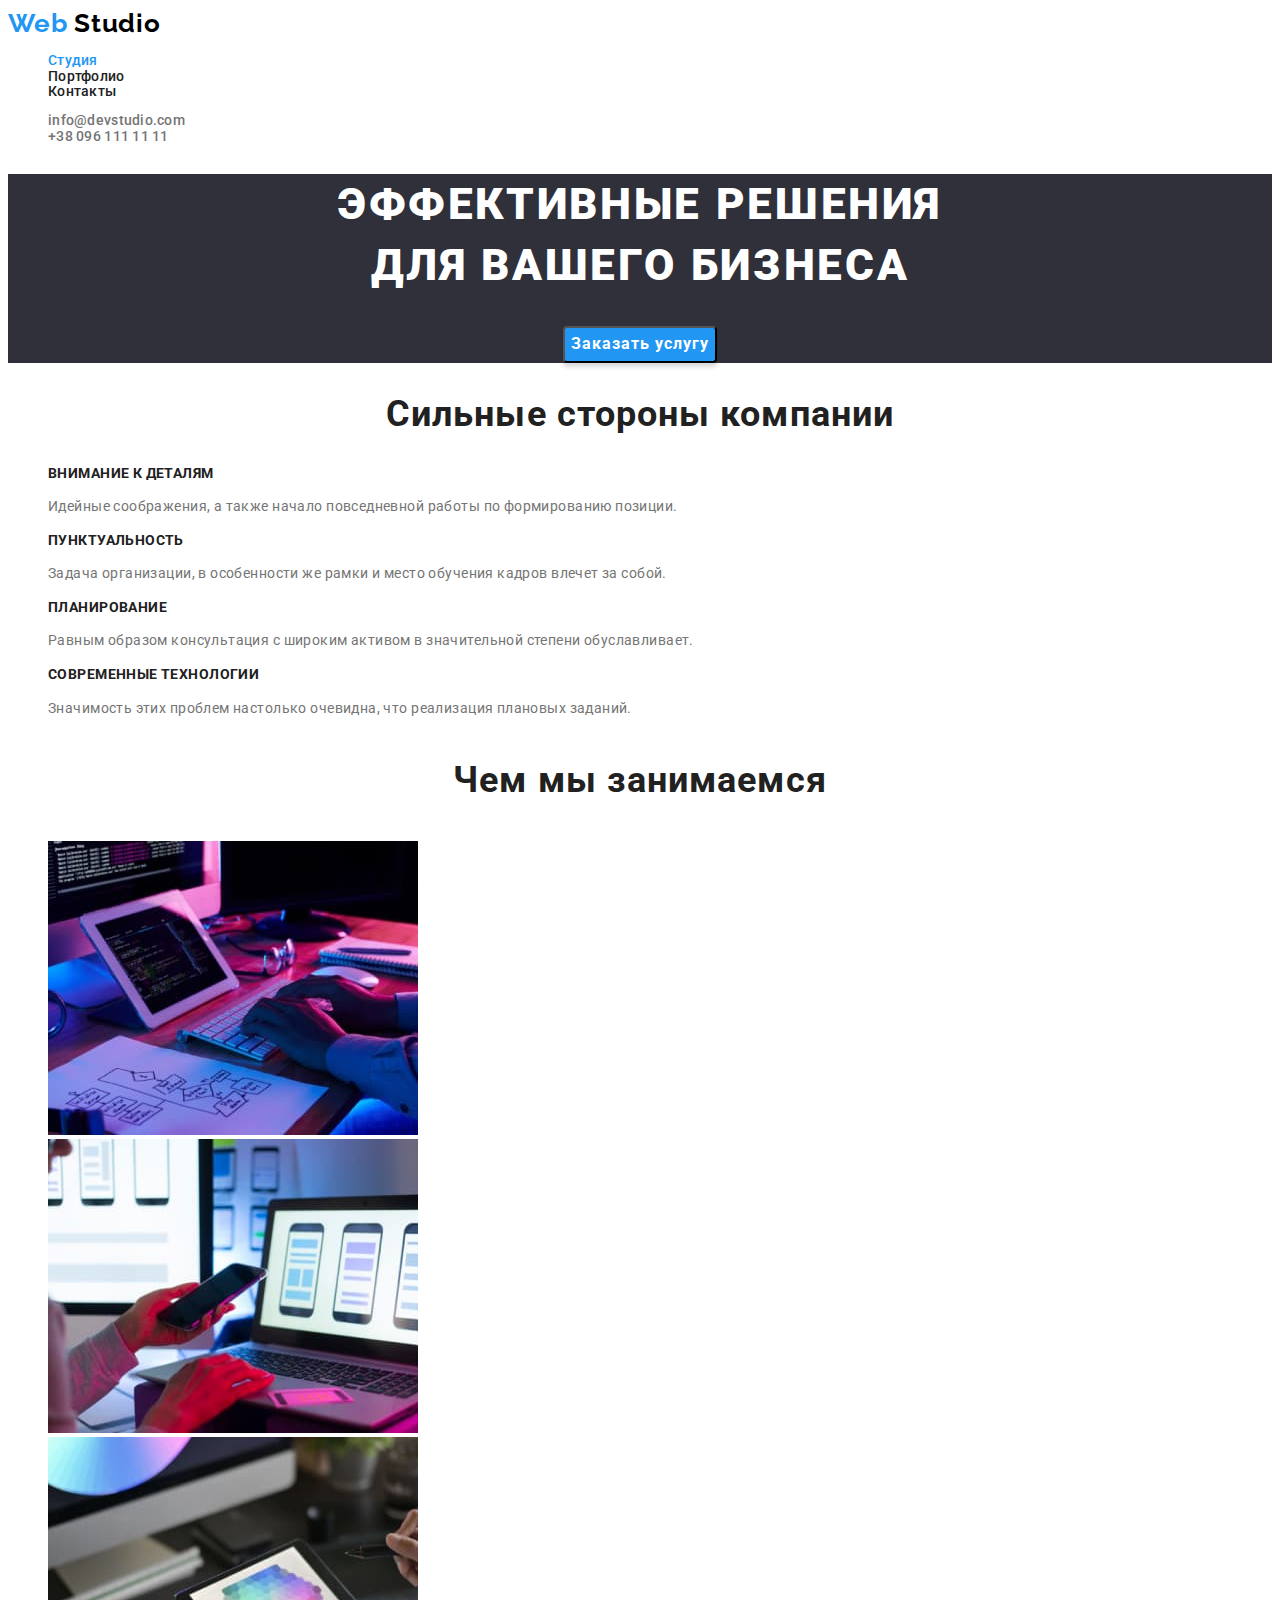
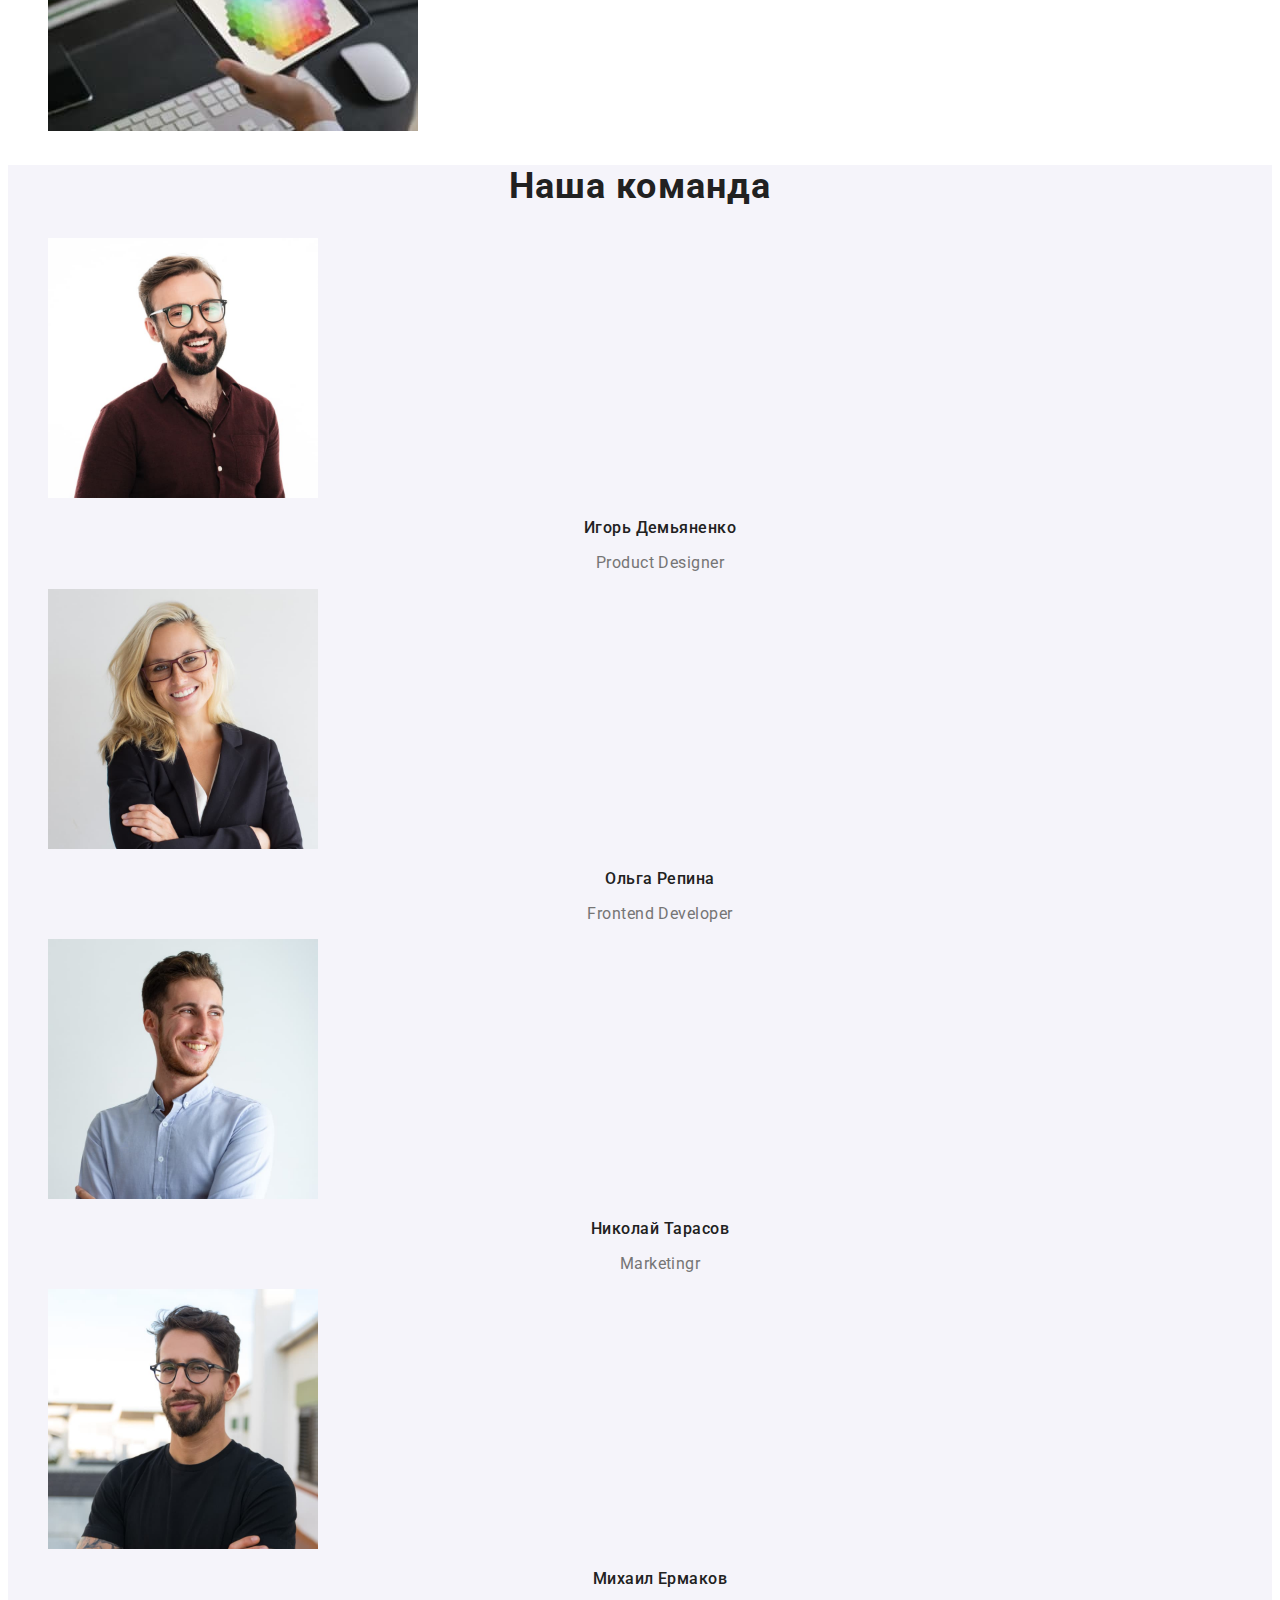
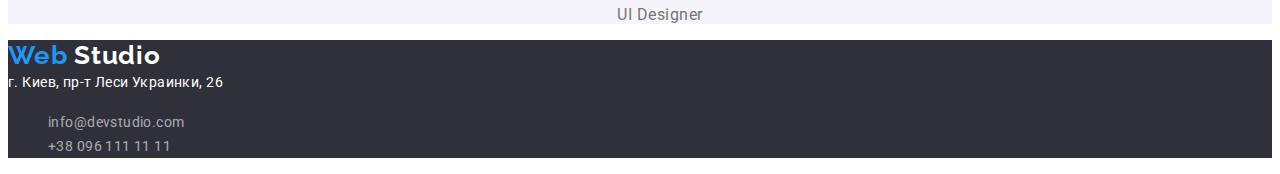
==== index.html @ 1ab51b72 "Initial commit" ====
<!DOCTYPE html>
<html lang="ru">
  <head>
    <meta charset="UTF-8" />
    <meta http-equiv="X-UA-Compatible" content="IE=edge" />
    <meta name="viewport" content="width=device-width, initial-scale=1.0" />
    <title>Document</title>
    <link
      href="https://fonts.googleapis.com/css2?family=Raleway:wght@700&family=Roboto:wght@400;500;700;900&display=swap"
      rel="stylesheet"
    />
    <link rel="stylesheet" href="./css/styles.css" />
  </head>
  <body>
    <!--Шапка сайта-->
    <header class="header">
      <nav class="navigation">
        <a href="./index.html" class="logo">
          Web
          <span class="after-logo"> Studio </span>
        </a>
        <ul class="header-list">
          <li class="item">
            <a href="./index.html" class="link-current"> Студия </a>
          </li>
          <li class="item">
            <a href="./portfolio.html" class="link"> Портфолио </a>
          </li>
          <li class="item"><a href="" class="link"> Контакты </a></li>
        </ul>
      </nav>
      <ul class="auth-nav">
        <li class="auth-nav-item">
          <a href="mailtoinfo@devstudio.com" class="link">
            info@devstudio.com
          </a>
        </li>
        <li class="auth-nav-item">
          <a href="tel:+380961111111" class="link"> +38 096 111 11 11 </a>
        </li>
      </ul>
    </header>
    <main>
      <!--Герой-->
      <section class="hero">
        <h1 class="hero-title">
          Эффективные решения <br />
          для вашего бизнеса
        </h1>
        <input type="button" value="Заказать услугу" class="hero-button" />
      </section>
      <!--Сильные стороны компании-->
      <section class="feature-section">
        <h2 class="feature-section-title">Сильные стороны компании</h2>
        <ul class="feature-section-list">
          <li class="feature-section-item">
            <h3 class="feature-section-titles">Внимание к деталям</h3>
            <p>
              Идейные соображения, а также начало повседневной работы по
              формированию позиции.
            </p>
          </li>
          <li class="feature-section-item">
            <h3 class="feature-section-titles">Пунктуальность</h3>
            <p>
              Задача организации, в особенности же рамки и место обучения кадров
              влечет за собой.
            </p>
          </li>
          <li class="feature-section-item">
            <h3 class="feature-section-titles">Планирование</h3>
            <p>
              Равным образом консультация с широким активом в значительной
              степени обуславливает.
            </p>
          </li>
          <li class="feature-section-item">
            <h3 class="feature-section-titles">Современные технологии</h3>
            <p>
              Значимость этих проблем настолько очевидна, что реализация
              плановых заданий.
            </p>
          </li>
        </ul>
      </section>
      <!--Профиль компании-->
      <section class="profile-section">
        <h2 class="profile-section-title">Чем мы занимаемся</h2>
        <ul class="profile-section-list">
          <li class="profile-section-item">
            <img src="./images/studio/box1.jpg" alt="блок 1" width="370" />
          </li>
          <li class="profile-section-item">
            <img src="./images/studio/box2.jpg" alt="блок 2" width="370" />
          </li>
          <li class="profile-section-item">
            <img src="./images/studio/box3.jpg" alt="блок 3" width="370" />
          </li>
        </ul>
      </section>
      <!--Команда компании-->
      <section class="team-section">
        <h2 class="team-section-title">Наша команда</h2>
        <ul class="team-section-list">
          <li class="team-section-item">
            <img
              src="./images/studio/foto1.jpg"
              alt="фото Демьяненко"
              width="270"
            />
            <h3 class="member-section-title">Игорь Демьяненко</h3>
            <p class="team-section-text">Product Designer</p>
          </li>
          <li class="team-section-item">
            <img
              src="./images/studio/foto2.jpg"
              alt="фото Репина"
              width="270"
            />
            <h3 class="member-section-title">Ольга Репина</h3>
            <p class="team-section-text">Frontend Developer</p>
          </li>
          <li>
            <img
              src="./images/studio/foto3.jpg"
              alt="фото Тарасов"
              width="270"
            />
            <h3 class="member-section-title">Николай Тарасов</h3>
            <p class="team-section-text">Marketingr</p>
          </li>
          <li class="team-section-item">
            <img
              src="./images/studio/foto4.jpg"
              alt="фото Ермаков"
              width="270"
            />
            <h3 class="member-section-title">Михаил Ермаков</h3>
            <p class="team-section-text">UI Designer</p>
          </li>
        </ul>
      </section>
    </main>
    <!--Футер-->
    <footer class="footer">
      <a href="./index.html" class="logo">
        Web
        <span class="after-logo"> Studio </span>
      </a>
      <address class="footer-address">г. Киев, пр-т Леси Украинки, 26</address>
      <ul class="footer-list">
        <li class="footer-item">
          <a href="mailtoinfo@devstudio.com" class="footer-link">
            info@devstudio.com
          </a>
        </li>
        <li class="footer-item">
          <a href="tel:+380961111111" class="footer-link">
            +38 096 111 11 11
          </a>
        </li>
      </ul>
    </footer>
  </body>
</html>
---- css/styles.css ----
/* колір кнопок/заголовків #212121 */
/* колір логотип синій #2196F3 */
/* колір тексту/посилань #757575 */
/* колір адрес/герой #FFFFFF */
/* кольорова гама футера background: #2F303A */
/* кольорова гама листа #FFFFFF */
/* колір посилань футер color: rgba(255, 255, 255, 0.6) */
/* кольоровий фон наша команда background: #F5F4FA */
/* фон героя background: #2F303A */

/* СТУДИЯ */
:root {
  --primary-text-color: #757575;
  --primary-title-color: #212121;
}

body {
  background-color: #ffffff;
  color: #757575;
  font-family: "roboto", serif;
}
/* .elementCursorPointer {
    cursor: pointer;
} */

/* logo */
.logo {
  font-family: "Raleway", serif;
  font-weight: 700;
  font-size: 26px;
  line-height: 1.2;
  letter-spacing: 0.03em;
  color: #2196f3;
  text-decoration: none;
}
/* .for-logo {
  color: #2196f3;
} */
.after-logo {
  color: black;
}
.list,
.header-list,
.auth-nav {
  list-style: none;
}
.header-list .link-current {
  color: #2196f3;
  text-decoration: none;
}

/* site-nav */
.header-list {
  font-weight: 500;
  font-size: 14px;
  line-height: 1.1;
  letter-spacing: 0.02em;
}
.header-list .link {
  color: var(--primary-title-color);
}
.header-list .link:hover,
.header-list .link:focus {
  color: #2196f3;
}
.auth-nav {
  font-weight: 500;
  font-size: 14px;
  line-height: 1.1;
  letter-spacing: 0.02em;
  color: var(--primary-text-color);
}
.auth-nav .link:hover,
.auth-nav .link:focus {
  color: #2196f3;
}

.link {
  color: var(--primary-text-color);
  text-decoration: none;
}

/* Hero */
.hero {
  background: #2f303a;
  text-align: center;
}
.hero-title {
  color: #ffffff;
  background: #2f303a;
  font-weight: 900;
  font-size: 44px;
  line-height: 1.4;
  text-align: center;
  letter-spacing: 0.06em;
  text-transform: uppercase;
}
.hero-button {
  font-weight: 700;
  font-size: 16px;
  line-height: 1.9;
  letter-spacing: 0.06em;
  color: #ffffff;
  background: #2196f3;
  box-shadow: 0px 4px 4px rgba(0, 0, 0, 0.15);
  border-radius: 4px;
  cursor: pointer;
  font-family: inherit;
  /* margin: 0 auto;
  display: block; */
}

/* Section Сильные стороны компании*/
.feature-section-title {
  font-weight: 700;
  font-size: 36px;
  line-height: 1.2;
  text-align: center;
  letter-spacing: 0.03em;
  color: var(--primary-title-color);
}
.feature-section-titles {
  font-weight: 700;
  font-size: 14px;
  line-height: 1.1;
  letter-spacing: 0.03em;
  text-transform: uppercase;
  color: var(--primary-title-color);
}
.feature-section-list {
  font-size: 14px;
  line-height: 1.7;
  letter-spacing: 0.03em;
  color: var(--primary-text-color);
  list-style: none;
}
/* Профиль компании */
.profile-section-list {
  list-style: none;
}
.profile-section-title {
  font-weight: 700;
  font-size: 36px;
  line-height: 1.7;
  text-align: center;
  letter-spacing: 0.03em;
  color: var(--primary-title-color);
}
/* Команда компании */
.team-section {
  background: #f5f4fa;
}
.team-section-list {
  list-style: none;
}
.team-section-title {
  font-weight: 700;
  font-size: 36px;
  line-height: 1.2;
  text-align: center;
  letter-spacing: 0.03em;
  color: var(--primary-title-color);
}
.member-section-title {
  font-weight: 500;
  font-size: 16px;
  line-height: 1.2;
  text-align: center;
  letter-spacing: 0.03em;
  color: var(--primary-title-color);
}
.team-section-text {
  font-size: 16px;
  line-height: 1.2;
  text-align: center;
  letter-spacing: 0.03em;
  color: var(--primary-text-color);
}
/* Футер */
.footer {
  background: #2f303a;
}
.footer .for-logo {
  font-family: "Raleway", serif;
  font-weight: 700;
  font-size: 26px;
  line-height: 1.2;
  letter-spacing: 0.03em;
  color: #2196f3;
}
.footer .after-logo {
  font-family: "Raleway", serif;
  font-weight: 700;
  font-size: 26px;
  line-height: 1.2;
  letter-spacing: 0.03em;
  color: #ffffff;
}
.footer-address {
  font-style: normal;
  font-size: 14px;
  line-height: 1.7;
  letter-spacing: 0.03em;
  color: #ffffff;
}
.footer-list {
  list-style: none;
}
.footer-item {
  font-size: 14px;
  line-height: 1.7;
  letter-spacing: 0.03em;
}
.footer-link {
  color: rgba(255, 255, 255, 0.6);
  text-decoration: none;
}

/* ПОРТФОЛИО */

.projects-section-title {
  font-weight: 700;
  font-size: 36px;
  line-height: 1.2;
  text-align: center;
  letter-spacing: 0.03em;
  color: black;
}
.projects-section-list {
  list-style: none;
}
.projects-button {
  font-weight: 500;
  font-size: 16px;
  line-height: 1.6;
  text-align: center;
  letter-spacing: 0.03em;
  cursor: pointer;
  font-family: inherit;
}
.projects-button:hover,
.projects-button:focus {
  color: #ffffff;
  background: #2196f3;
}
.projects-section-list-image {
  list-style: none;
}
.projects-title {
  font-weight: 700;
  font-size: 18px;
  line-height: 2;
  letter-spacing: 0.06em;
  color: var(--primary-title-color);
}
.projects-text {
  font-size: 16px;
  line-height: 1.9;
  letter-spacing: 0.03em;
  color: var(--primary-text-color);
}
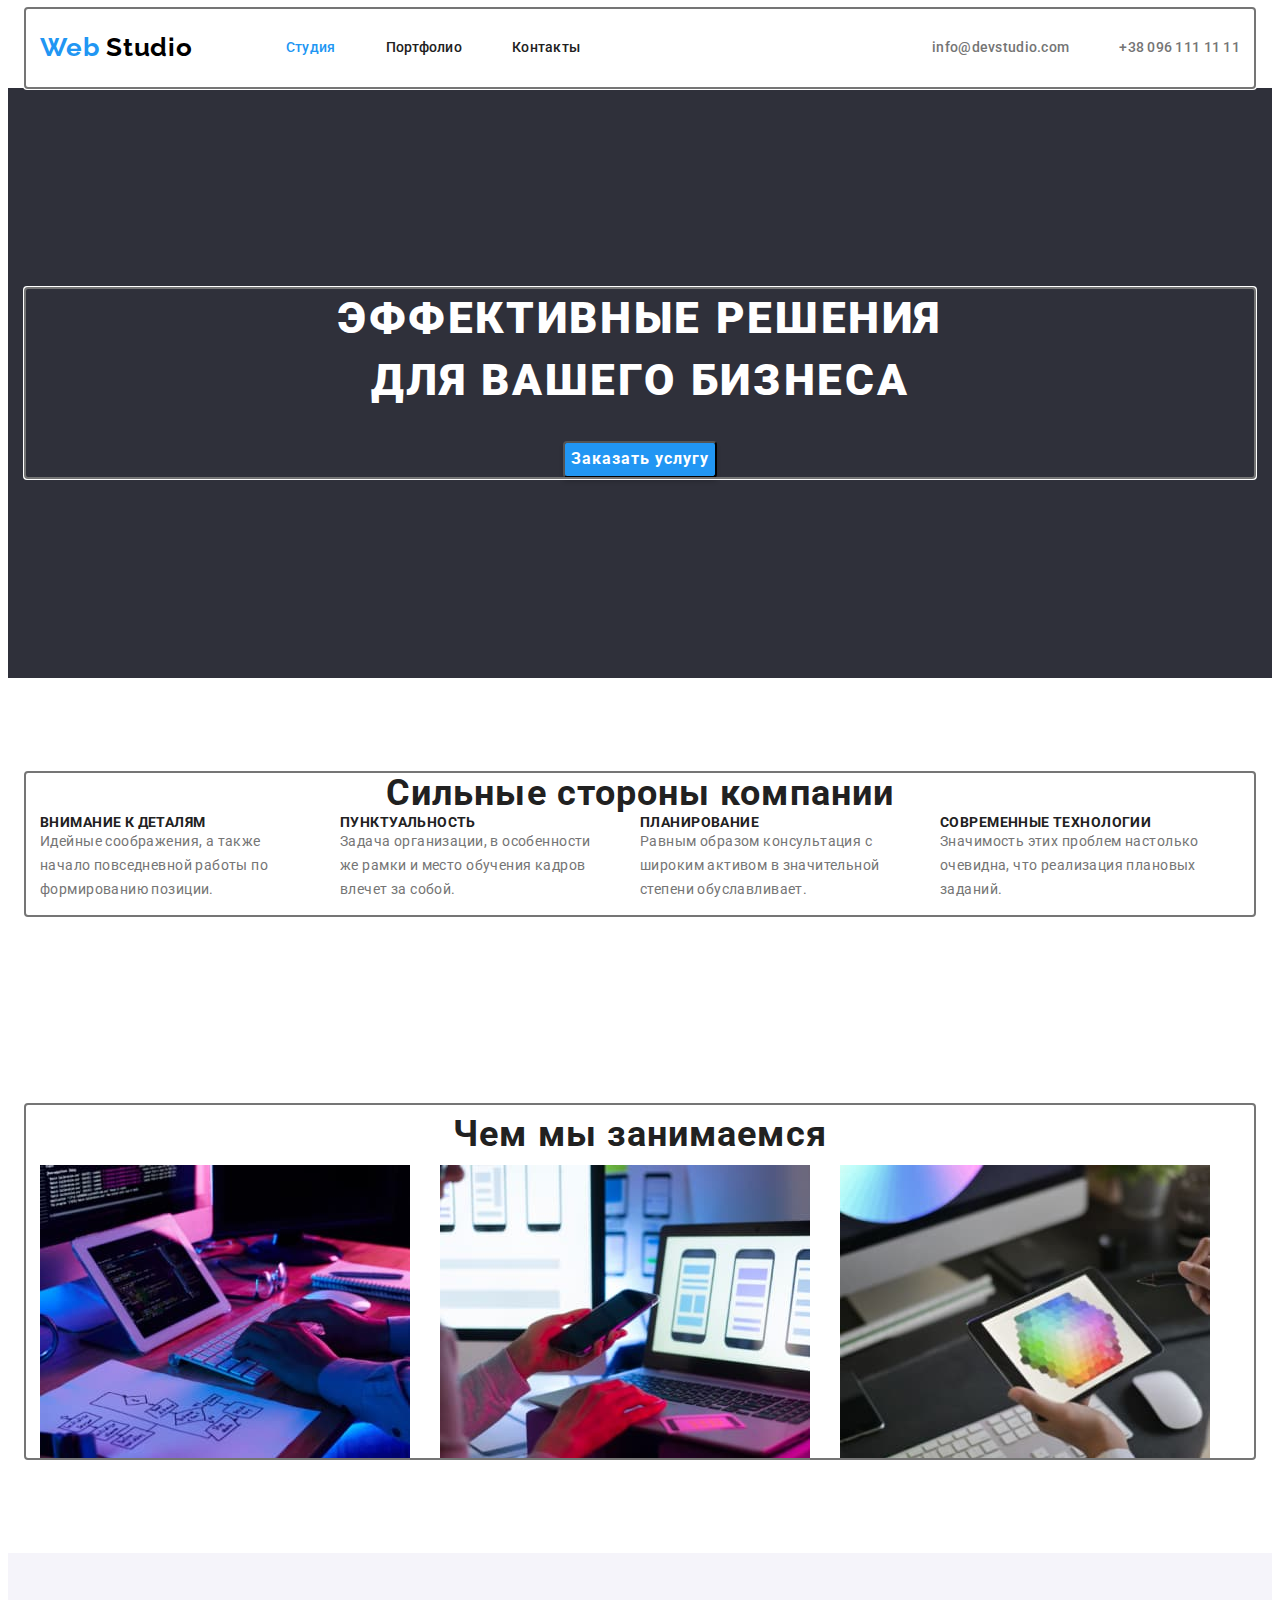
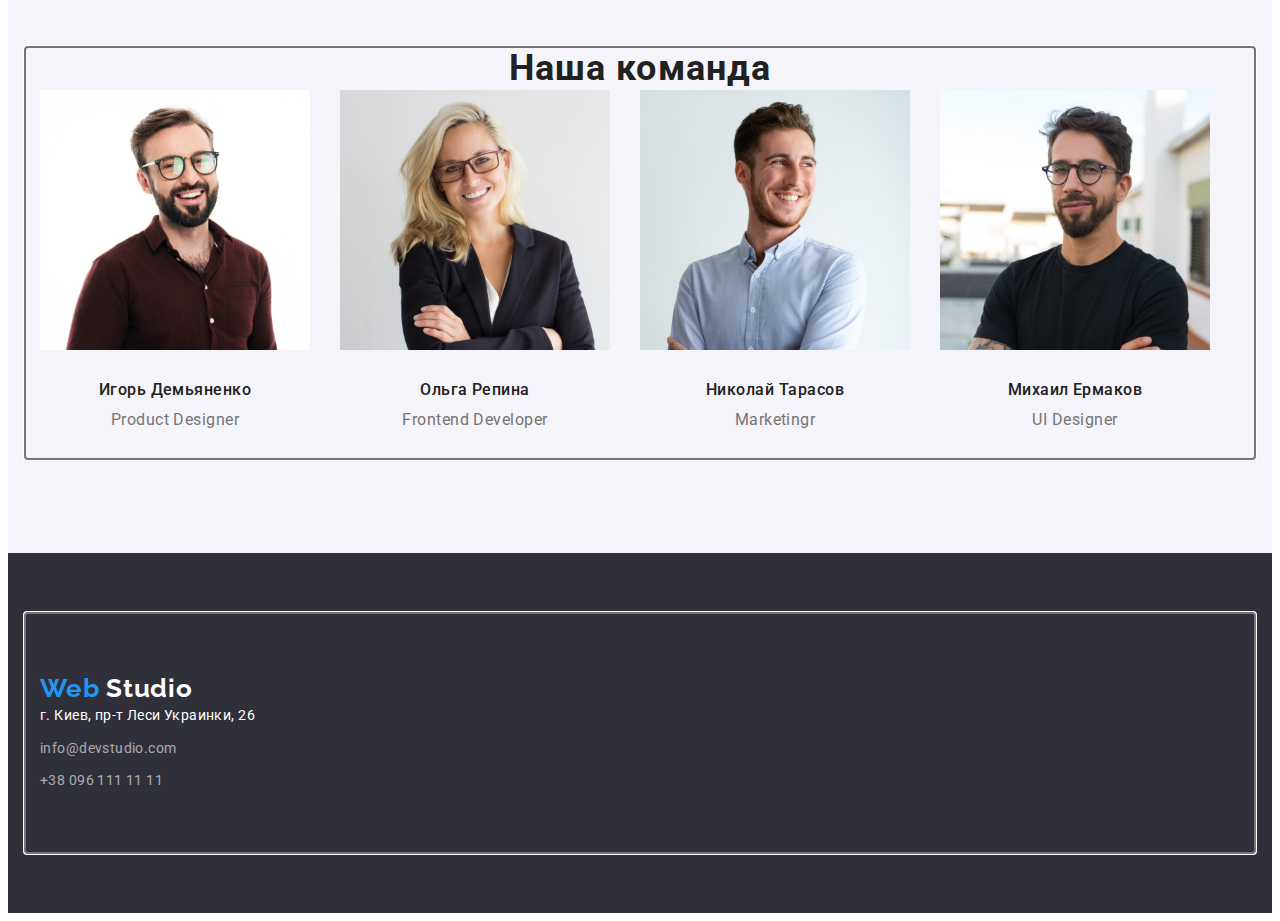
==== commit 7fe2f108: "Геометрія та позиціювання сторінки Студія" ====
--- a/index.html
+++ b/index.html
@@ -9,157 +9,179 @@
       href="https://fonts.googleapis.com/css2?family=Raleway:wght@700&family=Roboto:wght@400;500;700;900&display=swap"
       rel="stylesheet"
     />
+    <link
+      rel="stylesheet"
+      href="https://cdnjs.cloudflare.com/ajax/libs/modern-normalize/1.1.0/modern-normalize.min.css"
+      integrity="sha512-wpPYUAdjBVSE4KJnH1VR1HeZfpl1ub8YT/NKx4PuQ5NmX2tKuGu6U/JRp5y+Y8XG2tV+wKQpNHVUX03MfMFn9Q=="
+      crossorigin="anonymous"
+      referrerpolicy="no-referrer"
+    />
     <link rel="stylesheet" href="./css/styles.css" />
   </head>
   <body>
     <!--Шапка сайта-->
     <header class="header">
-      <nav class="navigation">
+      <div class="container header-container">
+        <nav class="navigation">
+          <a href="./index.html" class="logo">
+            Web
+            <span class="after-logo"> Studio </span>
+          </a>
+          <ul class="header-list">
+            <li class="item">
+              <a href="./index.html" class="link-current"> Студия </a>
+            </li>
+            <li class="item">
+              <a href="./portfolio.html" class="link"> Портфолио </a>
+            </li>
+            <li class="item"><a href="" class="link"> Контакты </a></li>
+          </ul>
+        </nav>
+        <ul class="auth-nav">
+          <li class="auth-nav-item">
+            <a href="mailtoinfo@devstudio.com" class="link">
+              info@devstudio.com
+            </a>
+          </li>
+          <li class="auth-nav-item">
+            <a href="tel:+380961111111" class="link"> +38 096 111 11 11 </a>
+          </li>
+        </ul>
+      </div>
+    </header>
+    <main>
+      <!--Герой-->
+      <section class="hero">
+        <div class="container hero-container">
+          <h1 class="hero-title">
+            Эффективные решения <br />
+            для вашего бизнеса
+          </h1>
+          <input type="button" value="Заказать услугу" class="hero-button" />
+        </div>
+      </section>
+      <!--Сильные стороны компании-->
+      <section class="feature-section section">
+        <div class="container feature-container">
+          <h2 class="feature-section-title">Сильные стороны компании</h2>
+          <ul class="list feature-section-list">
+            <li class="feature-section-item">
+              <h3 class="feature-section-titles">Внимание к деталям</h3>
+              <p>
+                Идейные соображения, а также начало повседневной работы по
+                формированию позиции.
+              </p>
+            </li>
+            <li class="feature-section-item">
+              <h3 class="feature-section-titles">Пунктуальность</h3>
+              <p>
+                Задача организации, в особенности же рамки и место обучения
+                кадров влечет за собой.
+              </p>
+            </li>
+            <li class="feature-section-item">
+              <h3 class="feature-section-titles">Планирование</h3>
+              <p>
+                Равным образом консультация с широким активом в значительной
+                степени обуславливает.
+              </p>
+            </li>
+            <li class="feature-section-item">
+              <h3 class="feature-section-titles">Современные технологии</h3>
+              <p>
+                Значимость этих проблем настолько очевидна, что реализация
+                плановых заданий.
+              </p>
+            </li>
+          </ul>
+        </div>
+      </section>
+      <!--Профиль компании-->
+      <section class="profile-section section">
+        <div class="container profile-section">
+          <h2 class="profile-section-title">Чем мы занимаемся</h2>
+          <ul class="list profile-section-list">
+            <li class="profile-section-item">
+              <img src="./images/studio/box1.jpg" alt="блок 1" width="370" />
+            </li>
+            <li class="profile-section-item">
+              <img src="./images/studio/box2.jpg" alt="блок 2" width="370" />
+            </li>
+            <li class="profile-section-item">
+              <img src="./images/studio/box3.jpg" alt="блок 3" width="370" />
+            </li>
+          </ul>
+        </div>
+      </section>
+      <!--Команда компании-->
+      <section class="team-section section">
+        <div class="container team-section">
+          <h2 class="team-section-title">Наша команда</h2>
+          <ul class="list team-section-list">
+            <li class="team-section-item">
+              <img
+                src="./images/studio/foto1.jpg"
+                alt="фото Демьяненко"
+                width="270"
+              />
+              <h3 class="member-section-title">Игорь Демьяненко</h3>
+              <p class="team-section-text">Product Designer</p>
+            </li>
+            <li class="team-section-item">
+              <img
+                src="./images/studio/foto2.jpg"
+                alt="фото Репина"
+                width="270"
+              />
+              <h3 class="member-section-title">Ольга Репина</h3>
+              <p class="team-section-text">Frontend Developer</p>
+            </li>
+            <li class="team-section-item">
+              <img
+                src="./images/studio/foto3.jpg"
+                alt="фото Тарасов"
+                width="270"
+              />
+              <h3 class="member-section-title">Николай Тарасов</h3>
+              <p class="team-section-text">Marketingr</p>
+            </li>
+            <li class="team-section-item">
+              <img
+                src="./images/studio/foto4.jpg"
+                alt="фото Ермаков"
+                width="270"
+              />
+              <h3 class="member-section-title">Михаил Ермаков</h3>
+              <p class="team-section-text">UI Designer</p>
+            </li>
+          </ul>
+        </div>
+      </section>
+    </main>
+    <!--Футер-->
+    <footer class="footer">
+      <div class="container footer">
         <a href="./index.html" class="logo">
           Web
           <span class="after-logo"> Studio </span>
         </a>
-        <ul class="header-list">
-          <li class="item">
-            <a href="./index.html" class="link-current"> Студия </a>
+
+        <address class="footer-address">
+          г. Киев, пр-т Леси Украинки, 26
+        </address>
+        <ul class="list footer-list">
+          <li class="footer-item">
+            <a href="mailtoinfo@devstudio.com" class="footer-link">
+              info@devstudio.com
+            </a>
           </li>
-          <li class="item">
-            <a href="./portfolio.html" class="link"> Портфолио </a>
-          </li>
-          <li class="item"><a href="" class="link"> Контакты </a></li>
-        </ul>
-      </nav>
-      <ul class="auth-nav">
-        <li class="auth-nav-item">
-          <a href="mailtoinfo@devstudio.com" class="link">
-            info@devstudio.com
-          </a>
-        </li>
-        <li class="auth-nav-item">
-          <a href="tel:+380961111111" class="link"> +38 096 111 11 11 </a>
-        </li>
-      </ul>
-    </header>
-    <main>
-      <!--Герой-->
-      <section class="hero">
-        <h1 class="hero-title">
-          Эффективные решения <br />
-          для вашего бизнеса
-        </h1>
-        <input type="button" value="Заказать услугу" class="hero-button" />
-      </section>
-      <!--Сильные стороны компании-->
-      <section class="feature-section">
-        <h2 class="feature-section-title">Сильные стороны компании</h2>
-        <ul class="feature-section-list">
-          <li class="feature-section-item">
-            <h3 class="feature-section-titles">Внимание к деталям</h3>
-            <p>
-              Идейные соображения, а также начало повседневной работы по
-              формированию позиции.
-            </p>
-          </li>
-          <li class="feature-section-item">
-            <h3 class="feature-section-titles">Пунктуальность</h3>
-            <p>
-              Задача организации, в особенности же рамки и место обучения кадров
-              влечет за собой.
-            </p>
-          </li>
-          <li class="feature-section-item">
-            <h3 class="feature-section-titles">Планирование</h3>
-            <p>
-              Равным образом консультация с широким активом в значительной
-              степени обуславливает.
-            </p>
-          </li>
-          <li class="feature-section-item">
-            <h3 class="feature-section-titles">Современные технологии</h3>
-            <p>
-              Значимость этих проблем настолько очевидна, что реализация
-              плановых заданий.
-            </p>
+          <li class="footer-item">
+            <a href="tel:+380961111111" class="footer-link">
+              +38 096 111 11 11
+            </a>
           </li>
         </ul>
-      </section>
-      <!--Профиль компании-->
-      <section class="profile-section">
-        <h2 class="profile-section-title">Чем мы занимаемся</h2>
-        <ul class="profile-section-list">
-          <li class="profile-section-item">
-            <img src="./images/studio/box1.jpg" alt="блок 1" width="370" />
-          </li>
-          <li class="profile-section-item">
-            <img src="./images/studio/box2.jpg" alt="блок 2" width="370" />
-          </li>
-          <li class="profile-section-item">
-            <img src="./images/studio/box3.jpg" alt="блок 3" width="370" />
-          </li>
-        </ul>
-      </section>
-      <!--Команда компании-->
-      <section class="team-section">
-        <h2 class="team-section-title">Наша команда</h2>
-        <ul class="team-section-list">
-          <li class="team-section-item">
-            <img
-              src="./images/studio/foto1.jpg"
-              alt="фото Демьяненко"
-              width="270"
-            />
-            <h3 class="member-section-title">Игорь Демьяненко</h3>
-            <p class="team-section-text">Product Designer</p>
-          </li>
-          <li class="team-section-item">
-            <img
-              src="./images/studio/foto2.jpg"
-              alt="фото Репина"
-              width="270"
-            />
-            <h3 class="member-section-title">Ольга Репина</h3>
-            <p class="team-section-text">Frontend Developer</p>
-          </li>
-          <li>
-            <img
-              src="./images/studio/foto3.jpg"
-              alt="фото Тарасов"
-              width="270"
-            />
-            <h3 class="member-section-title">Николай Тарасов</h3>
-            <p class="team-section-text">Marketingr</p>
-          </li>
-          <li class="team-section-item">
-            <img
-              src="./images/studio/foto4.jpg"
-              alt="фото Ермаков"
-              width="270"
-            />
-            <h3 class="member-section-title">Михаил Ермаков</h3>
-            <p class="team-section-text">UI Designer</p>
-          </li>
-        </ul>
-      </section>
-    </main>
-    <!--Футер-->
-    <footer class="footer">
-      <a href="./index.html" class="logo">
-        Web
-        <span class="after-logo"> Studio </span>
-      </a>
-      <address class="footer-address">г. Киев, пр-т Леси Украинки, 26</address>
-      <ul class="footer-list">
-        <li class="footer-item">
-          <a href="mailtoinfo@devstudio.com" class="footer-link">
-            info@devstudio.com
-          </a>
-        </li>
-        <li class="footer-item">
-          <a href="tel:+380961111111" class="footer-link">
-            +38 096 111 11 11
-          </a>
-        </li>
-      </ul>
+      </div>
     </footer>
   </body>
 </html>
--- a/css/styles.css
+++ b/css/styles.css
@@ -19,12 +19,61 @@
   color: #757575;
   font-family: "roboto", serif;
 }
-/* .elementCursorPointer {
-    cursor: pointer;
+
+h1,
+h2,
+h3,
+h4,
+h5,
+h6,
+p {
+  margin: 0;
+}
+
+img {
+  display: block;
+}
+
+.section {
+  padding-top: 94px;
+  padding-bottom: 94px;
+}
+
+.container {
+  width: 1200px;
+  align-items: center;
+
+  padding-right: 15px;
+  padding-left: 15px;
+
+  margin-left: auto;
+  margin-right: auto;
+  outline: auto;
+}
+
+/* .header {
+  background-color: tomato;
 } */
 
+.header-container {
+  display: flex;
+  align-items: center;
+}
+
+.navigation {
+  display: flex;
+}
 /* logo */
-.logo {
+/* .logo {
+  margin-right: 93px;
+  padding-top: 24px;
+  padding-bottom: 25px;
+} */
+
+.navigation .logo {
+  margin-right: 93px;
+  padding-top: 24px;
+  padding-bottom: 25px;
   font-family: "Raleway", serif;
   font-weight: 700;
   font-size: 26px;
@@ -43,6 +92,8 @@
 .header-list,
 .auth-nav {
   list-style: none;
+  padding: 0;
+  margin: 0;
 }
 .header-list .link-current {
   color: #2196f3;
@@ -51,11 +102,24 @@
 
 /* site-nav */
 .header-list {
+  display: flex;
+  align-items: center;
   font-weight: 500;
   font-size: 14px;
   line-height: 1.1;
   letter-spacing: 0.02em;
 }
+
+.header-list .item {
+  margin-right: 50px;
+  padding-top: 32px;
+  padding-bottom: 32px;
+}
+
+.header-list .item:last-child {
+  margin-right: 0;
+}
+
 .header-list .link {
   color: var(--primary-title-color);
 }
@@ -64,12 +128,24 @@
   color: #2196f3;
 }
 .auth-nav {
+  display: flex;
+  margin-left: auto;
   font-weight: 500;
   font-size: 14px;
   line-height: 1.1;
   letter-spacing: 0.02em;
   color: var(--primary-text-color);
 }
+
+.auth-nav-item {
+  margin-right: 50px;
+  padding-top: 32px;
+  padding-bottom: 32px;
+}
+.auth-nav-item:last-child {
+  margin-right: 0;
+}
+
 .auth-nav .link:hover,
 .auth-nav .link:focus {
   color: #2196f3;
@@ -84,8 +160,13 @@
 .hero {
   background: #2f303a;
   text-align: center;
-}
+  padding-top: 200px;
+  padding-bottom: 200px;
+}
+
 .hero-title {
+  margin-bottom: 30px;
+
   color: #ffffff;
   background: #2f303a;
   font-weight: 900;
@@ -111,6 +192,7 @@
 }
 
 /* Section Сильные стороны компании*/
+
 .feature-section-title {
   font-weight: 700;
   font-size: 36px;
@@ -128,15 +210,35 @@
   color: var(--primary-title-color);
 }
 .feature-section-list {
+  display: flex;
+  align-items: center;
   font-size: 14px;
   line-height: 1.7;
   letter-spacing: 0.03em;
   color: var(--primary-text-color);
   list-style: none;
 }
+
+.feature-section-item {
+  margin-right: 30px;
+  width: 270px;
+  height: 101px;
+}
+.feature-section-item:last-child {
+  margin-right: 0px;
+}
+
 /* Профиль компании */
 .profile-section-list {
-  list-style: none;
+  display: flex;
+  align-items: center;
+  list-style: none;
+}
+.profile-section-item {
+  margin-right: 30px;
+}
+.profile-section-item:last-child {
+  margin-right: 0px;
 }
 .profile-section-title {
   font-weight: 700;
@@ -151,7 +253,15 @@
   background: #f5f4fa;
 }
 .team-section-list {
-  list-style: none;
+  display: flex;
+  align-items: center;
+  list-style: none;
+}
+.team-section-item {
+  margin-right: 30px;
+}
+.team-section-item:last-child {
+  margin-right: 0px;
 }
 .team-section-title {
   font-weight: 700;
@@ -162,6 +272,8 @@
   color: var(--primary-title-color);
 }
 .member-section-title {
+  margin-top: 30px;
+  margin-bottom: 10px;
   font-weight: 500;
   font-size: 16px;
   line-height: 1.2;
@@ -170,6 +282,7 @@
   color: var(--primary-title-color);
 }
 .team-section-text {
+  margin-bottom: 30px;
   font-size: 16px;
   line-height: 1.2;
   text-align: center;
@@ -177,17 +290,26 @@
   color: var(--primary-text-color);
 }
 /* Футер */
+
 .footer {
   background: #2f303a;
-}
-.footer .for-logo {
+  padding-top: 60px;
+  padding-bottom: 60px;
+}
+.footer .logo {
+  margin-bottom: 20px;
+}
+
+.logo {
   font-family: "Raleway", serif;
   font-weight: 700;
   font-size: 26px;
   line-height: 1.2;
   letter-spacing: 0.03em;
   color: #2196f3;
-}
+  text-decoration: none;
+}
+
 .footer .after-logo {
   font-family: "Raleway", serif;
   font-weight: 700;
@@ -197,6 +319,7 @@
   color: #ffffff;
 }
 .footer-address {
+  margin-bottom: 9px;
   font-style: normal;
   font-size: 14px;
   line-height: 1.7;
@@ -207,10 +330,15 @@
   list-style: none;
 }
 .footer-item {
+  margin-bottom: 9px;
   font-size: 14px;
   line-height: 1.7;
   letter-spacing: 0.03em;
 }
+.footer-item:last-child {
+  margin-bottom: 0px;
+}
+
 .footer-link {
   color: rgba(255, 255, 255, 0.6);
   text-decoration: none;
@@ -227,6 +355,9 @@
   color: black;
 }
 .projects-section-list {
+  display: flex;
+  align-items: center;
+  justify-content: center;
   list-style: none;
 }
 .projects-button {
@@ -237,13 +368,27 @@
   letter-spacing: 0.03em;
   cursor: pointer;
   font-family: inherit;
-}
+
+  background: #f5f4fa;
+  border-radius: 4px;
+}
+
+.projects-section-item {
+  margin-right: 8px;
+}
+.projects-section-item:last-child {
+  margin-right: 0px;
+}
+
 .projects-button:hover,
 .projects-button:focus {
   color: #ffffff;
   background: #2196f3;
 }
 .projects-section-list-image {
+  display: flex;
+  align-items: center;
+  flex-wrap: wrap;
   list-style: none;
 }
 .projects-title {
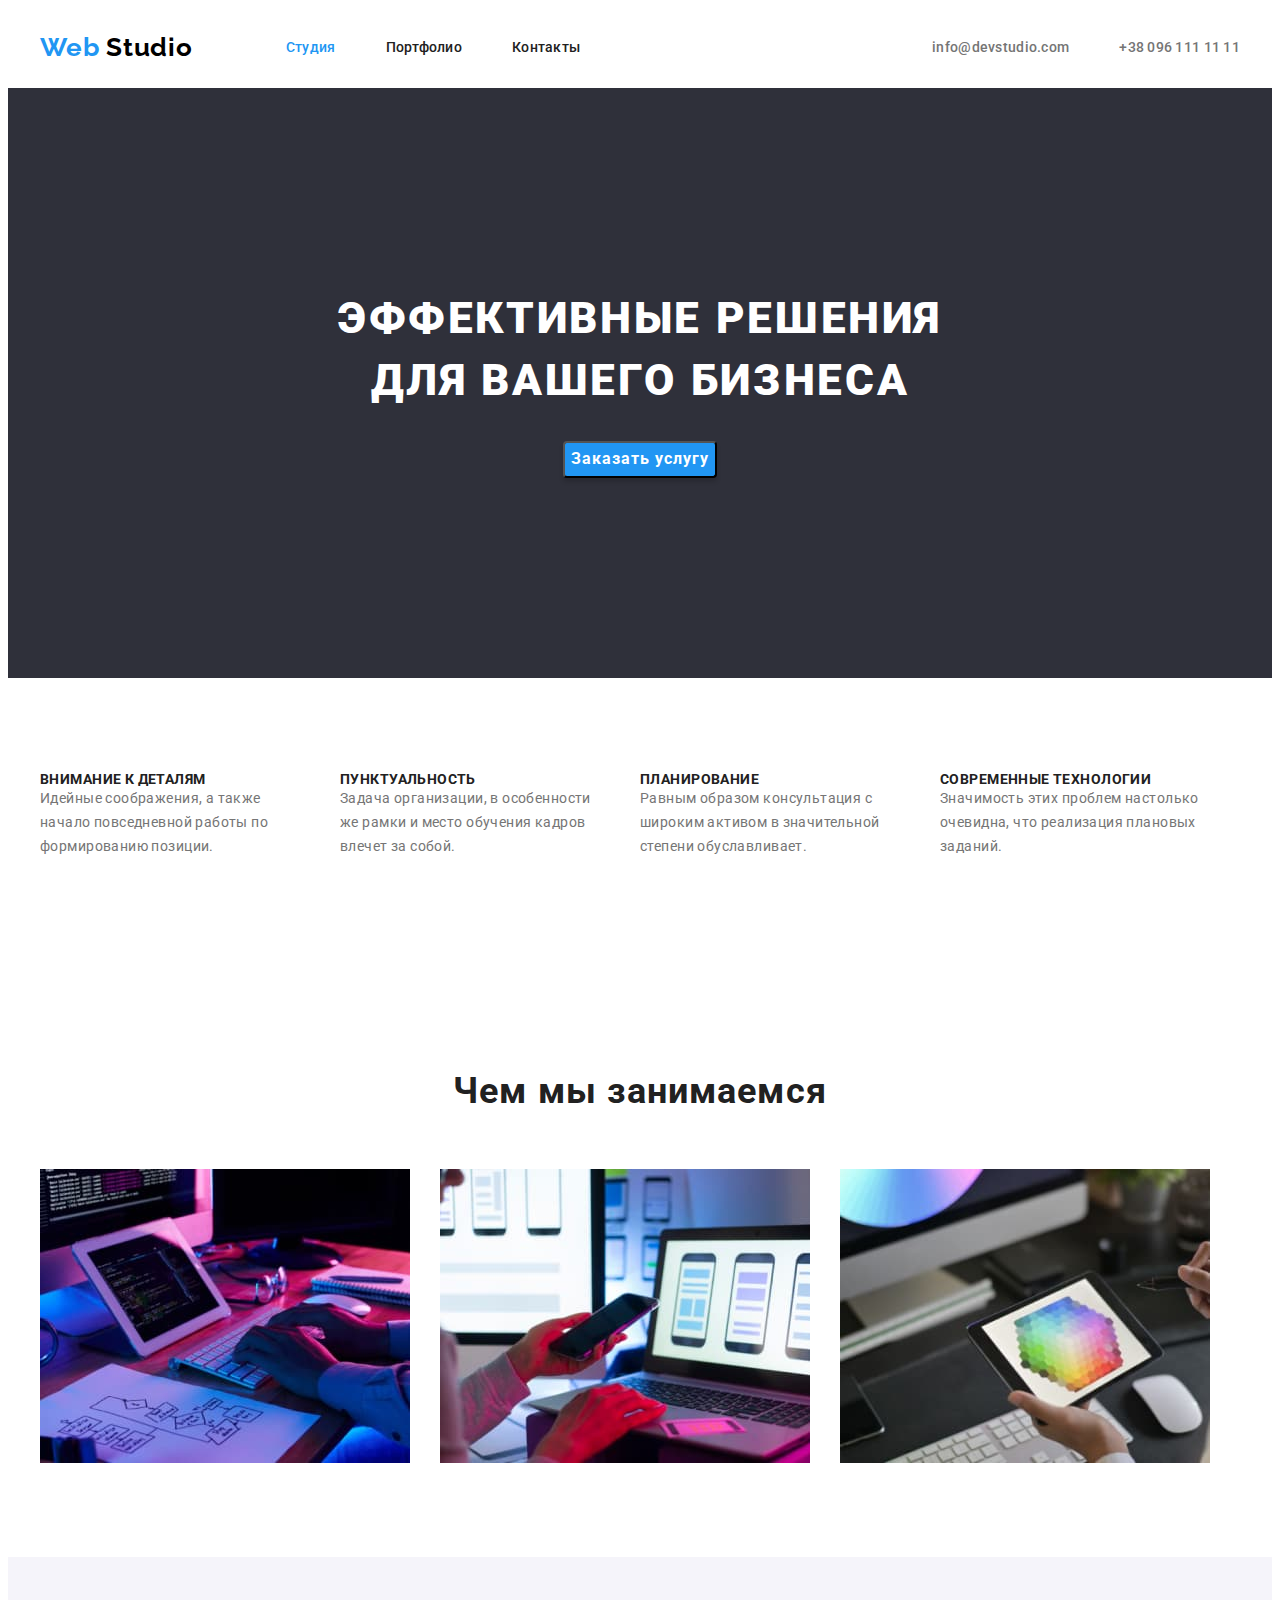
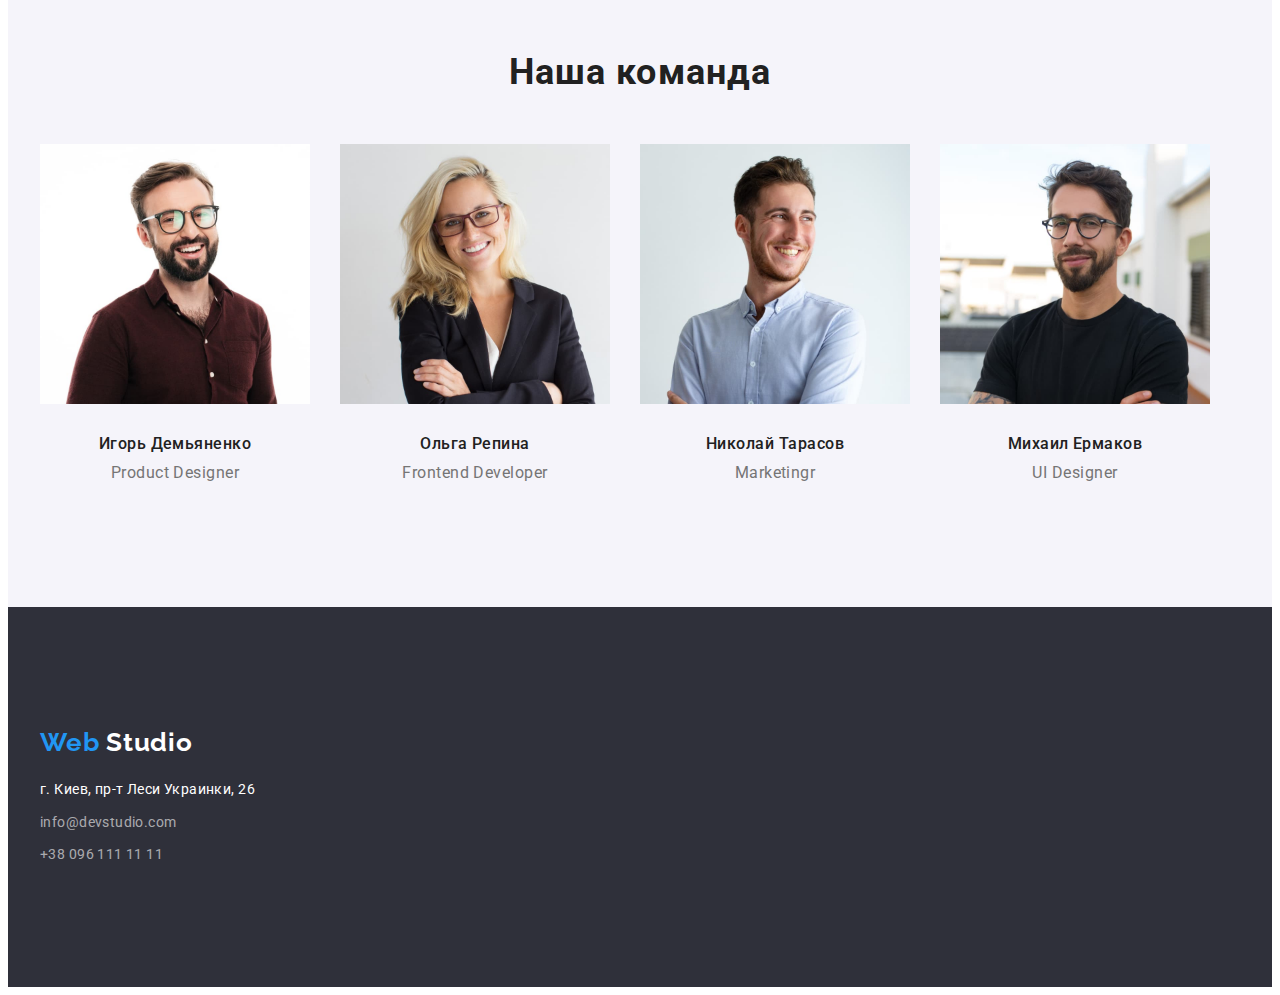
==== commit 0320b9d7: "Корегування відступів заголовків (сховано допоміжні заголовки)" ====
--- a/index.html
+++ b/index.html
@@ -63,7 +63,7 @@
       <!--Сильные стороны компании-->
       <section class="feature-section section">
         <div class="container feature-container">
-          <h2 class="feature-section-title">Сильные стороны компании</h2>
+          <!-- <h2 class="feature-section-title">Сильные стороны компании</h2> -->
           <ul class="list feature-section-list">
             <li class="feature-section-item">
               <h3 class="feature-section-titles">Внимание к деталям</h3>
--- a/css/styles.css
+++ b/css/styles.css
@@ -48,7 +48,7 @@
 
   margin-left: auto;
   margin-right: auto;
-  outline: auto;
+  /* outline: auto; */
 }
 
 /* .header {
@@ -241,6 +241,7 @@
   margin-right: 0px;
 }
 .profile-section-title {
+  margin-bottom: 47px;
   font-weight: 700;
   font-size: 36px;
   line-height: 1.7;
@@ -264,6 +265,7 @@
   margin-right: 0px;
 }
 .team-section-title {
+  margin-bottom: 50px;
   font-weight: 700;
   font-size: 36px;
   line-height: 1.2;
@@ -297,6 +299,7 @@
   padding-bottom: 60px;
 }
 .footer .logo {
+  display: block;
   margin-bottom: 20px;
 }
 
@@ -320,6 +323,7 @@
 }
 .footer-address {
   margin-bottom: 9px;
+  /* margin-top: 20px; */
   font-style: normal;
   font-size: 14px;
   line-height: 1.7;
@@ -359,8 +363,10 @@
   align-items: center;
   justify-content: center;
   list-style: none;
+  margin-bottom: 42px;
 }
 .projects-button {
+  padding: 6px 22px;
   font-weight: 500;
   font-size: 16px;
   line-height: 1.6;
@@ -371,6 +377,7 @@
 
   background: #f5f4fa;
   border-radius: 4px;
+  border: transparent;
 }
 
 .projects-section-item {
@@ -391,7 +398,32 @@
   flex-wrap: wrap;
   list-style: none;
 }
+
+.projects-image-item {
+  width: calc((100% - 60px) / 3);
+  margin-right: 30px;
+  margin-bottom: 30px;
+}
+
+/* .projects-image-item {
+  width: 370px;
+  margin-right: 30px;
+  margin-bottom: 30px;
+} */
+
+.projects-image-item:nth-child(3n) {
+  margin-right: 0px;
+}
+.projects-image-item:nth-last-child(-n + 3) {
+  margin-bottom: 0px;
+}
+
+.box-text {
+  padding: 20px 24px;
+  border: 1px solid #eeeeee;
+}
 .projects-title {
+  margin-bottom: 4px;
   font-weight: 700;
   font-size: 18px;
   line-height: 2;
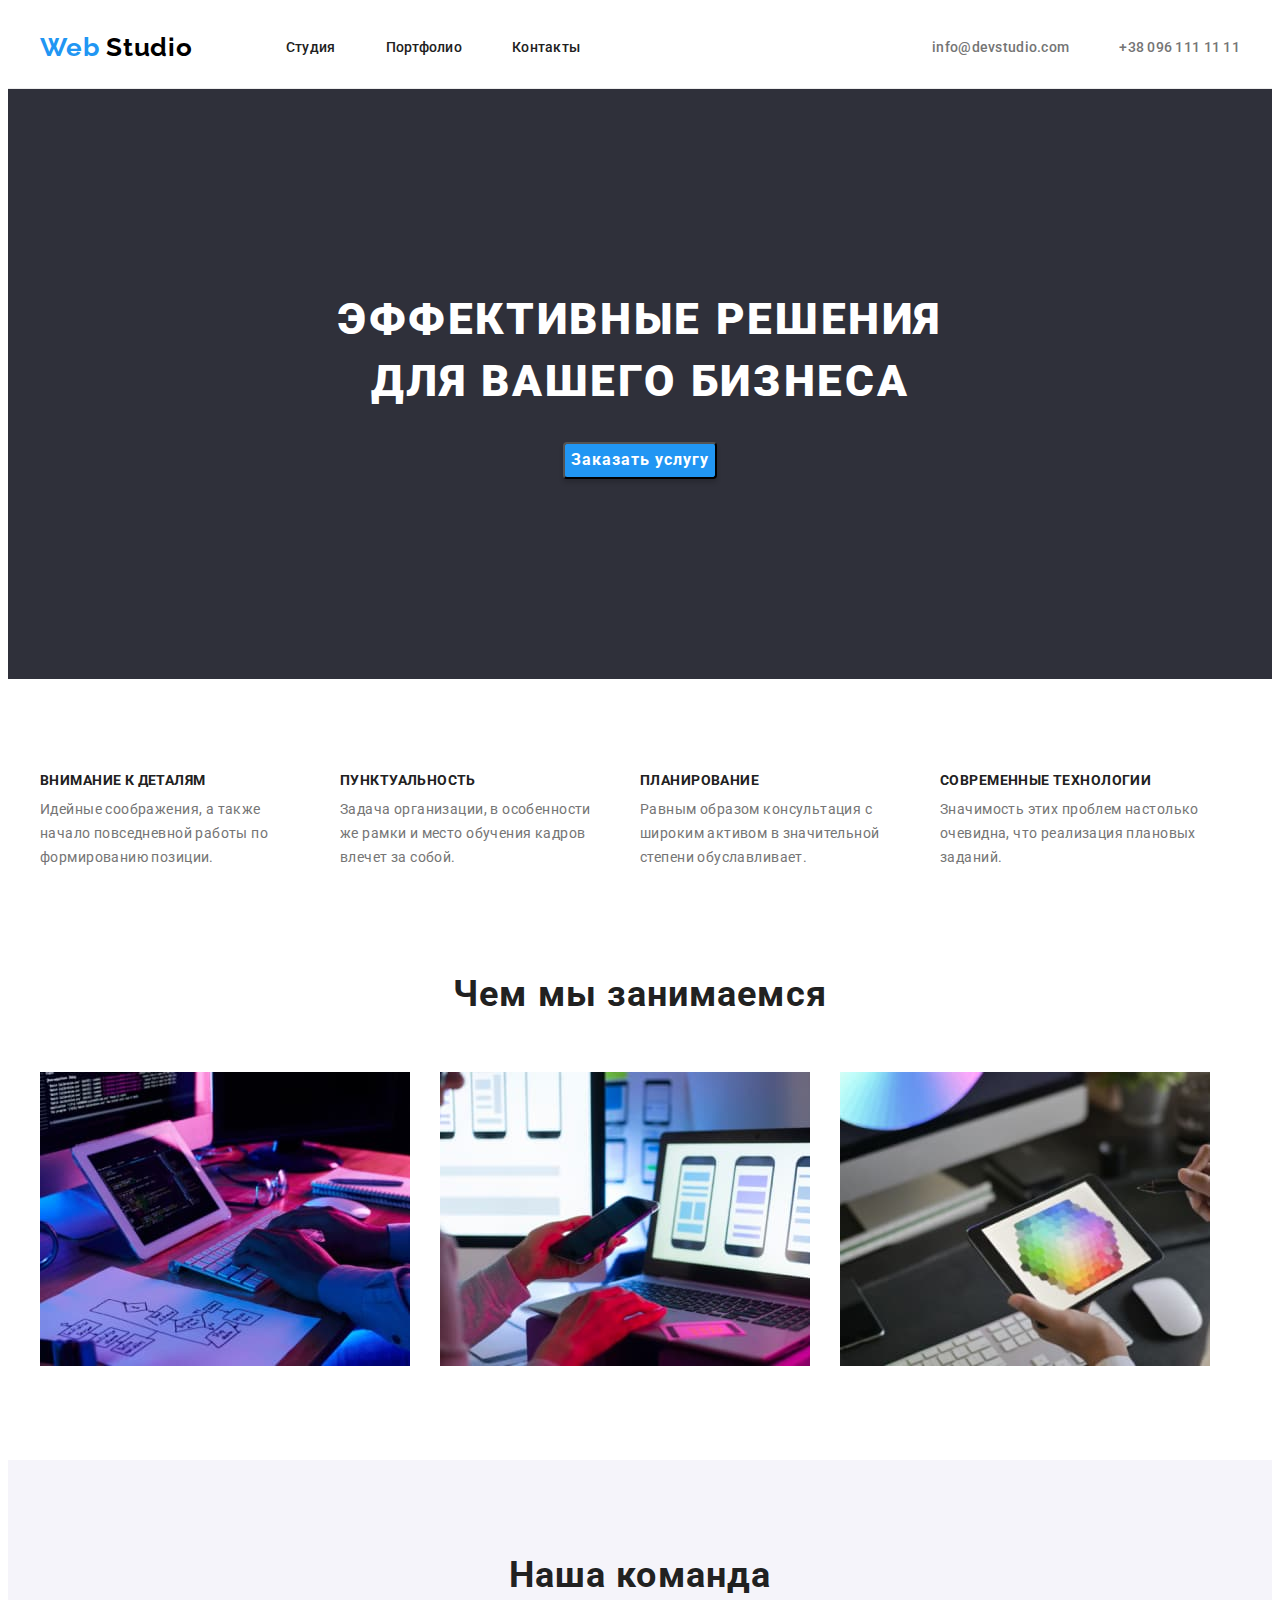
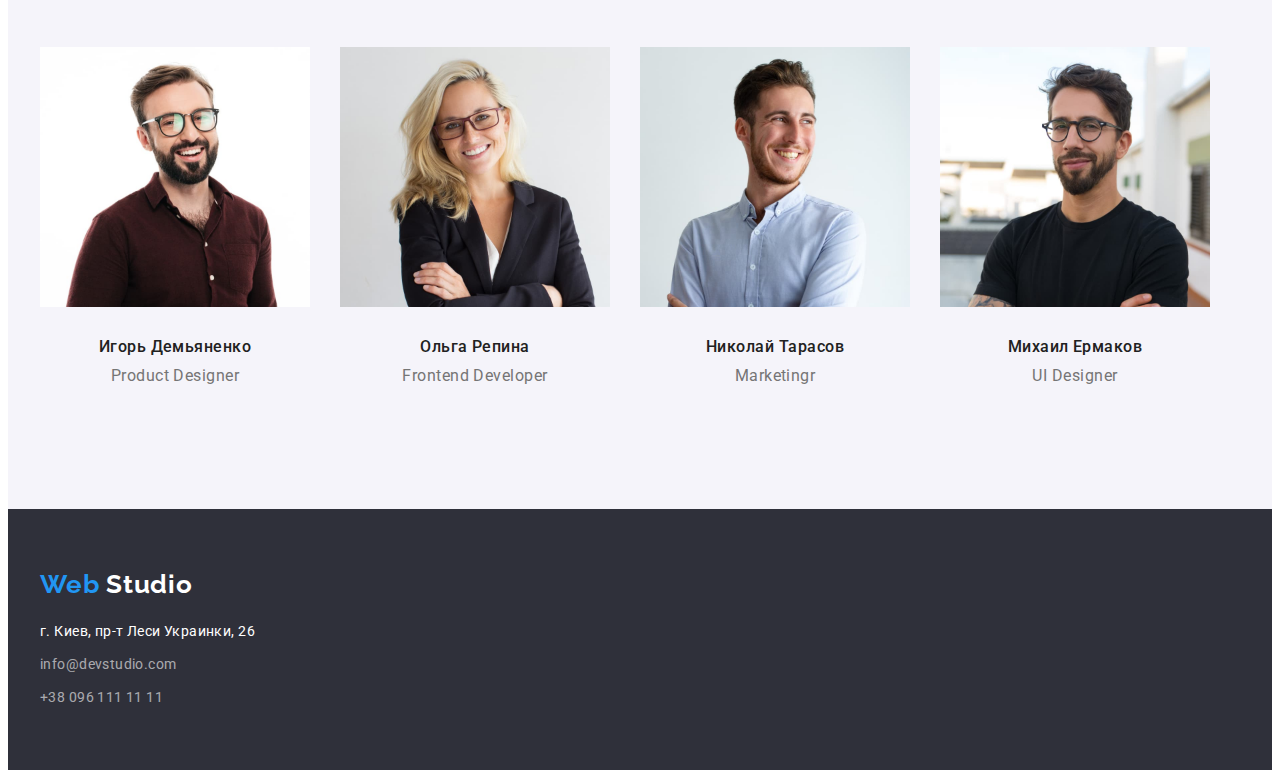
==== commit 6449a1de: "Правка після модерації" ====
--- a/index.html
+++ b/index.html
@@ -29,7 +29,7 @@
           </a>
           <ul class="header-list">
             <li class="item">
-              <a href="./index.html" class="link-current"> Студия </a>
+              <a href="./index.html" class="link link-current"> Студия </a>
             </li>
             <li class="item">
               <a href="./portfolio.html" class="link"> Портфолио </a>
@@ -124,8 +124,10 @@
                 alt="фото Демьяненко"
                 width="270"
               />
-              <h3 class="member-section-title">Игорь Демьяненко</h3>
-              <p class="team-section-text">Product Designer</p>
+              <div class="box-team-text">
+                <h3 class="member-section-title">Игорь Демьяненко</h3>
+                <p class="team-section-text">Product Designer</p>
+              </div>
             </li>
             <li class="team-section-item">
               <img
@@ -133,8 +135,10 @@
                 alt="фото Репина"
                 width="270"
               />
-              <h3 class="member-section-title">Ольга Репина</h3>
-              <p class="team-section-text">Frontend Developer</p>
+              <div class="box-team-text">
+                <h3 class="member-section-title">Ольга Репина</h3>
+                <p class="team-section-text">Frontend Developer</p>
+              </div>
             </li>
             <li class="team-section-item">
               <img
@@ -142,8 +146,10 @@
                 alt="фото Тарасов"
                 width="270"
               />
-              <h3 class="member-section-title">Николай Тарасов</h3>
-              <p class="team-section-text">Marketingr</p>
+              <div class="box-team-text">
+                <h3 class="member-section-title">Николай Тарасов</h3>
+                <p class="team-section-text">Marketingr</p>
+              </div>
             </li>
             <li class="team-section-item">
               <img
@@ -151,8 +157,10 @@
                 alt="фото Ермаков"
                 width="270"
               />
-              <h3 class="member-section-title">Михаил Ермаков</h3>
-              <p class="team-section-text">UI Designer</p>
+              <div class="box-team-text">
+                <h3 class="member-section-title">Михаил Ермаков</h3>
+                <p class="team-section-text">UI Designer</p>
+              </div>
             </li>
           </ul>
         </div>
@@ -160,7 +168,7 @@
     </main>
     <!--Футер-->
     <footer class="footer">
-      <div class="container footer">
+      <div class="container">
         <a href="./index.html" class="logo">
           Web
           <span class="after-logo"> Studio </span>
--- a/css/styles.css
+++ b/css/styles.css
@@ -54,6 +54,9 @@
 /* .header {
   background-color: tomato;
 } */
+.header {
+  border-bottom: 1px solid #ececec;
+}
 
 .header-container {
   display: flex;
@@ -112,15 +115,15 @@
 
 .header-list .item {
   margin-right: 50px;
+}
+
+.header-list .item:last-child {
+  margin-right: 0;
+}
+
+.header-list .link {
   padding-top: 32px;
   padding-bottom: 32px;
-}
-
-.header-list .item:last-child {
-  margin-right: 0;
-}
-
-.header-list .link {
   color: var(--primary-title-color);
 }
 .header-list .link:hover,
@@ -136,11 +139,12 @@
   letter-spacing: 0.02em;
   color: var(--primary-text-color);
 }
-
+.auth-nav .link {
+  padding-top: 32px;
+  padding-bottom: 32px;
+}
 .auth-nav-item {
   margin-right: 50px;
-  padding-top: 32px;
-  padding-bottom: 32px;
 }
 .auth-nav-item:last-child {
   margin-right: 0;
@@ -192,6 +196,9 @@
 }
 
 /* Section Сильные стороны компании*/
+.feature-section {
+  padding-bottom: 0px;
+}
 
 .feature-section-title {
   font-weight: 700;
@@ -208,6 +215,7 @@
   letter-spacing: 0.03em;
   text-transform: uppercase;
   color: var(--primary-title-color);
+  margin-bottom: 10px;
 }
 .feature-section-list {
   display: flex;
@@ -222,8 +230,8 @@
 .feature-section-item {
   margin-right: 30px;
   width: 270px;
-  height: 101px;
-}
+}
+
 .feature-section-item:last-child {
   margin-right: 0px;
 }
@@ -273,8 +281,12 @@
   letter-spacing: 0.03em;
   color: var(--primary-title-color);
 }
+.box-team-text {
+  margin-top: 30px;
+  margin-bottom: 30px;
+}
+
 .member-section-title {
-  margin-top: 30px;
   margin-bottom: 10px;
   font-weight: 500;
   font-size: 16px;
@@ -284,7 +296,6 @@
   color: var(--primary-title-color);
 }
 .team-section-text {
-  margin-bottom: 30px;
   font-size: 16px;
   line-height: 1.2;
   text-align: center;
@@ -421,6 +432,7 @@
 .box-text {
   padding: 20px 24px;
   border: 1px solid #eeeeee;
+  border-top: none;
 }
 .projects-title {
   margin-bottom: 4px;
